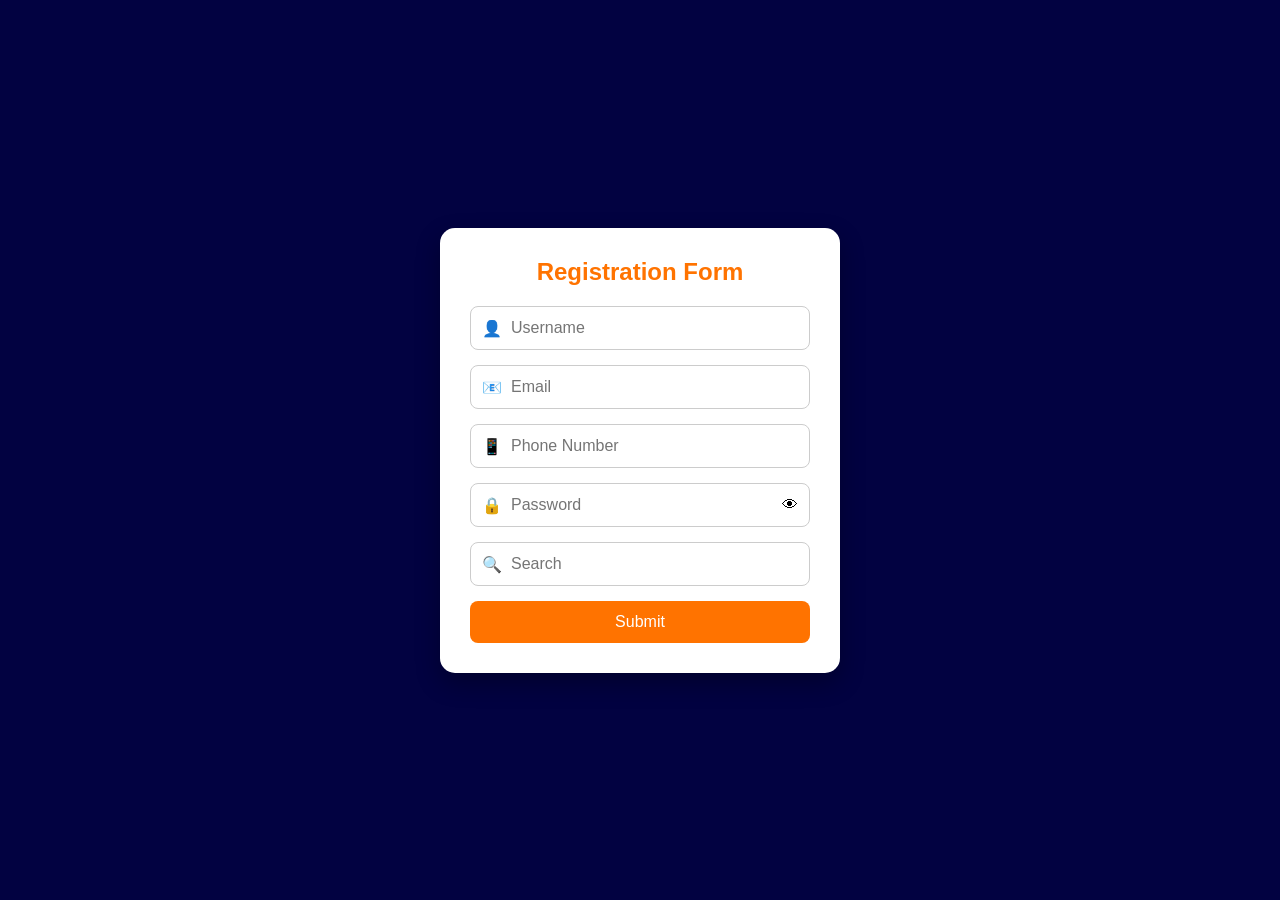
==== index.html @ 62ec2798 "main Dashboard" ====
<!DOCTYPE html>
<html lang="en">
<head>
    <meta charset="UTF-8">
    <meta name="viewport" content="width=device-width, initial-scale=1.0">
    <title>Modern Form</title>
    <link rel="stylesheet" href="style.css">
</head>
<body>

<form class="form" action="./kud.html" target="_blank">

    <h2>Registration Form</h2>

    <div class="form-group">
        <span class="prefix">👤</span>
        <input type="text" placeholder="Username" required>
    </div>

    <div class="form-group">
        <span class="prefix">📧</span>
        <input type="email" placeholder="Email" required> 
    </div>

    <div class="form-group">
        <span class="prefix">📱</span>
        <input type="tel" placeholder="Phone Number" required>
    </div>

    <div class="form-group">
        <span class="prefix">🔒</span>
        <span class="sufix">👁</span>
        <input type="password" placeholder="Password" required>
    </div>

    <div class="form-group">
        <span class="prefix">🔍</span>
        <input type="search" placeholder="Search" required>
    </div>

    <button type="submit">Submit</button>

</form>

</body>
</html>
---- style.css ----
*{
    margin:0;
    padding:0;
    box-sizing:border-box;
    font-family:Arial, sans-serif;
}

body{
    background: rgb(2, 2, 65);
    display:flex;
    justify-content:center;
    align-items:center;
    min-height:100vh;
}

.form{
    background:#fff;
    padding:30px;
    width:400px;
    border-radius:15px;
    box-shadow:0 10px 25px rgba(0,0,0,.3);
}

.form h2{
    text-align:center;
    margin-bottom:20px;
    color:#ff7300;
}

.form-group{
    position:relative;
    margin-bottom:15px;
}

.form-group input{
    width:100%;
    padding:12px 40px;
    border:1px solid #ccc;
    border-radius:8px;
    font-size:16px;
    outline:none;
}

.form-group input:focus{
    border-color:#ff7300;
    box-shadow: 10px 10px 10px white;
}

.prefix{
    position:absolute;
    left:12px;
    top:50%;
    transform:translateY(-50%);
}

.sufix{
    position:absolute;
    right:12px;
    top:50%;
    transform:translateY(-50%);
    cursor:pointer;
}

button{
    width:100%;
    padding:12px;
    border:none;
    border-radius:8px;
    background:#ff7300;
    color:#fff;
    font-size:16px;
    cursor:pointer;
}

button:hover{
    background:#e56700;
}
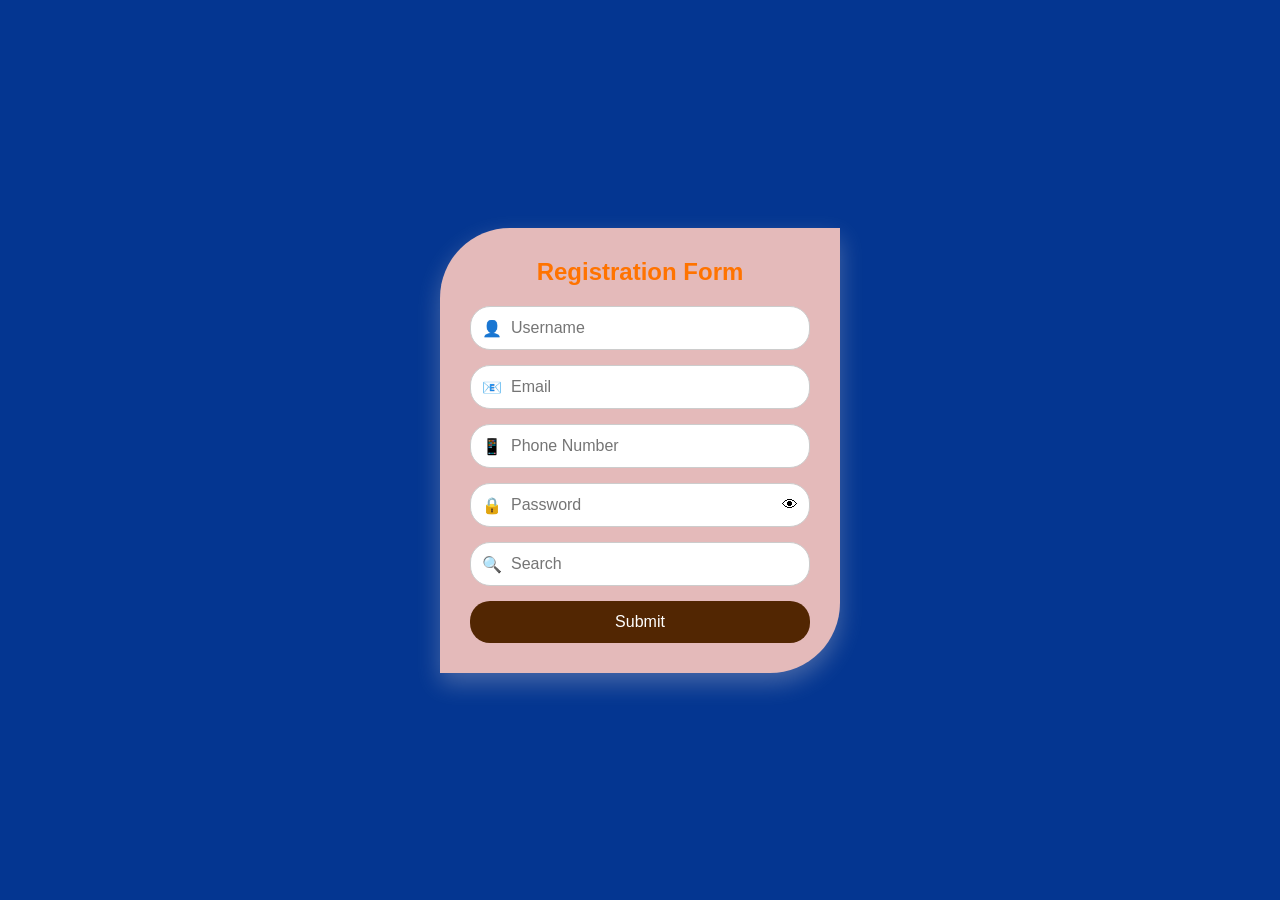
==== commit 1b50d5ed: "raheem" ====
--- a/index.html
+++ b/index.html
@@ -7,7 +7,6 @@
     <link rel="stylesheet" href="style.css">
 </head>
 <body>
-
 <form class="form" action="./kud.html" target="_blank">
 
     <h2>Registration Form</h2>
@@ -41,6 +40,5 @@
     <button type="submit">Submit</button>
 
 </form>
-
 </body>
 </html>
--- a/style.css
+++ b/style.css
@@ -6,19 +6,20 @@
 }
 
 body{
-    background: rgb(2, 2, 65);
+    background: rgb(4, 54, 145);
     display:flex;
     justify-content:center;
     align-items:center;
     min-height:100vh;
+    border-radius-top-left: 50px;
 }
-
 .form{
-    background:#fff;
+    background:#e4baba;
     padding:30px;
     width:400px;
-    border-radius:15px;
-    box-shadow:0 10px 25px rgba(0,0,0,.3);
+    border-top-left-radius: 70px;
+    border-bottom-right-radius: 70px;
+    box-shadow:0 10px 25px rgba(224, 218, 218, 0.3);s
 }
 
 .form h2{
@@ -35,15 +36,15 @@
 .form-group input{
     width:100%;
     padding:12px 40px;
-    border:1px solid #ccc;
-    border-radius:8px;
+    border: 1px solid #ccc;
+    border-radius:20px;
     font-size:16px;
     outline:none;
 }
 
 .form-group input:focus{
-    border-color:#ff7300;
-    box-shadow: 10px 10px 10px white;
+    border-color:#532906;
+    /* box-shadow: 10px 10px 10px white; */
 }
 
 .prefix{
@@ -65,13 +66,13 @@
     width:100%;
     padding:12px;
     border:none;
-    border-radius:8px;
-    background:#ff7300;
+    border-radius:20px;
+    background:#522602;
     color:#fff;
     font-size:16px;
     cursor:pointer;
 }
 
 button:hover{
-    background:#e56700;
+    background:#cf5e02;
 }
